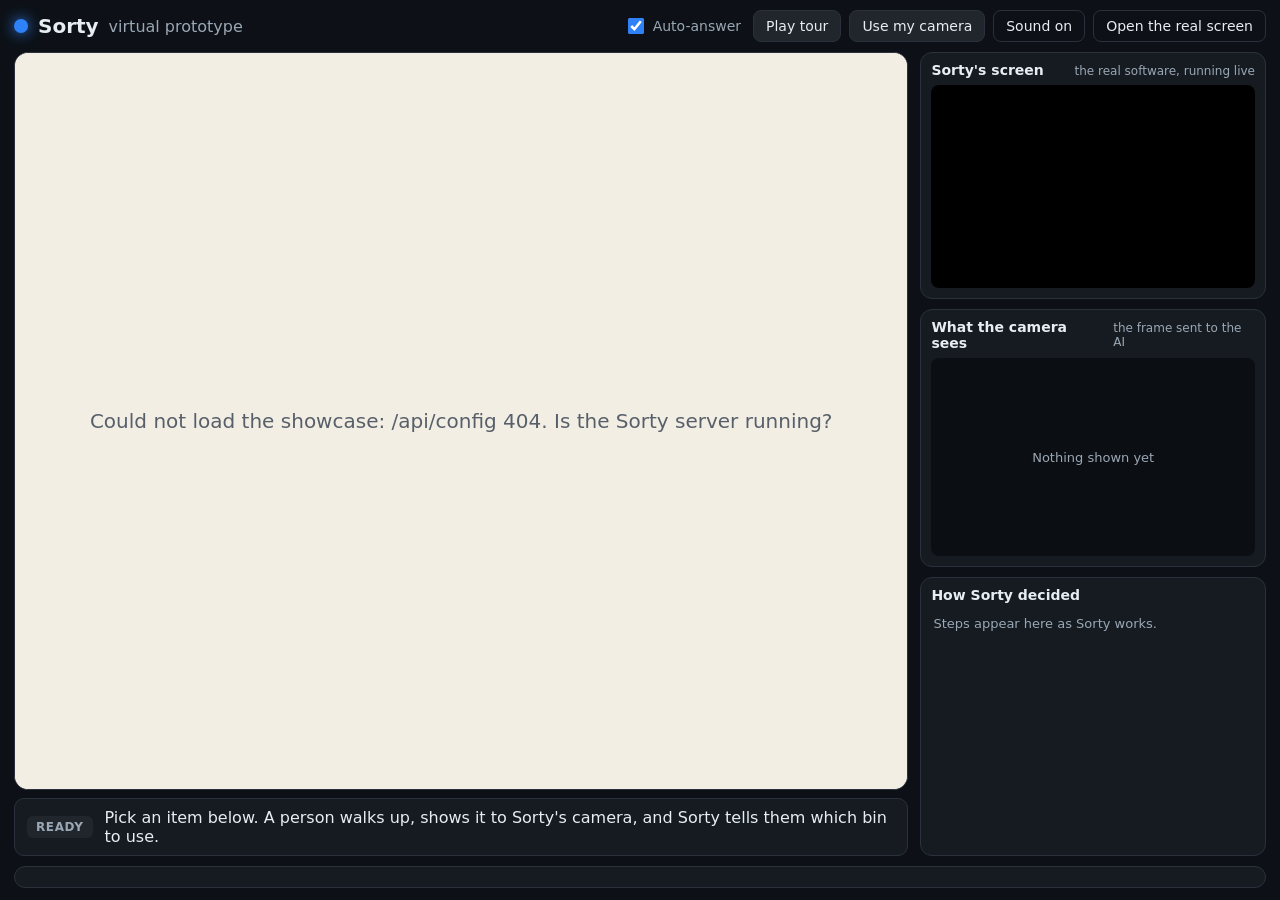
==== sorty/showcase/index.html @ 9f9f1a9d "README: credit tools, frameworks and AI usage (HackJam rule); add showcase page, server route and pi" ====
<!doctype html>
<html lang="en">
<head>
<meta charset="utf-8">
<meta name="viewport" content="width=device-width, initial-scale=1">
<title>Sorty: virtual prototype</title>
<link rel="stylesheet" href="css/showcase.css">
</head>
<body>
<div id="app">

  <header id="top">
    <div class="brand">
      <span class="dot"></span>
      <strong>Sorty</strong>
      <span class="sub">virtual prototype</span>
      <span id="modeBadge" class="badge" hidden></span>
    </div>
    <div class="controls">
      <label class="toggle" title="A simulated person answers Sorty's questions">
        <input type="checkbox" id="optAuto" checked>
        <span>Auto-answer</span>
      </label>
      <button id="btnTour" class="btn" type="button">Play tour</button>
      <button id="btnCam" class="btn" type="button" title="Hold a real object up to your webcam">Use my camera</button>
      <button id="btnSound" class="btn ghost" type="button" aria-pressed="true">Sound on</button>
      <a class="btn ghost" href="/" target="_blank" rel="noopener" title="Open the bin's screen software on its own">Open the real screen</a>
    </div>
  </header>

  <main id="main">

    <section id="stageCol">
      <div id="viewport" aria-label="Animated view of the Sorty station">
        <div id="world">
          <img id="plateIdle" class="plate" alt="">
          <img id="plateRecycle" class="plate lit" data-bin="recycle" alt="">
          <img id="plateCompost" class="plate lit" data-bin="compost" alt="">
          <img id="plateLandfill" class="plate lit" data-bin="landfill" alt="">
          <div id="glow" class="glow" hidden></div>

          <div id="mini" class="mini" data-state="idle">
            <div class="mini-idle"><i></i><i></i></div>
            <div class="mini-scan"></div>
            <div class="mini-ask">?</div>
            <div class="mini-show"></div>
            <div class="mini-verdict"><b id="miniWord"></b><span id="miniArrow"></span></div>
            <div class="mini-alert">!</div>
          </div>

          <div id="person" class="person off">
            <img id="poseWalk" class="pose" alt="">
            <img id="poseIdle" class="pose" alt="">
            <img id="posePresent" class="pose" alt="">
            <div id="personDev" class="person-dev" hidden><i class="h"></i><i class="b"></i><i class="a"></i></div>
          </div>

          <svg id="fx" xmlns="http://www.w3.org/2000/svg" aria-hidden="true">
            <defs>
              <linearGradient id="beamGrad" x1="0" y1="0" x2="1" y2="0">
                <stop offset="0" stop-color="#8CC8FF" stop-opacity=".55"/>
                <stop offset="1" stop-color="#8CC8FF" stop-opacity=".06"/>
              </linearGradient>
            </defs>
            <polygon id="beam" fill="url(#beamGrad)" opacity="0"/>
            <g id="brackets" opacity="0" fill="none" stroke="#9BD1FF" stroke-width="5" stroke-linecap="round" stroke-linejoin="round"></g>
          </svg>

          <div id="item" class="item" hidden><img id="itemImg" alt=""></div>
          <div id="item2" class="item" hidden><img id="item2Img" alt=""></div>
          <div id="ripple" class="ripple" hidden></div>

          <div id="saySorty" class="say sorty" hidden></div>
          <div id="sayPerson" class="say person" hidden></div>
        </div>
        <div id="curtain">Loading the station…</div>
      </div>

      <div id="why">
        <span id="whyTag" class="tag">Ready</span>
        <span id="whyText">Pick an item below. A person walks up, shows it to Sorty's camera, and Sorty tells them which bin to use.</span>
      </div>

      <div id="answerBar" hidden>
        <span class="lbl">You are the person. Answer:</span>
        <div id="answerBtns"></div>
      </div>
    </section>

    <aside id="side">
      <div class="panel" id="panelScreen">
        <h2>Sorty's screen <small>the real software, running live</small></h2>
        <div id="kioskWrap"><iframe id="kiosk" title="Sorty kiosk screen" allow="camera; microphone; autoplay"></iframe></div>
      </div>
      <div class="panel" id="panelCam">
        <h2>What the camera sees <small id="camNote">the frame sent to the AI</small></h2>
        <div id="camBox"><img id="camImg" alt=""><span id="camEmpty">Nothing shown yet</span></div>
      </div>
      <div class="panel" id="panelTrace">
        <h2>How Sorty decided <small id="traceTime"></small></h2>
        <ol id="trace"><li class="empty">Steps appear here as Sorty works.</li></ol>
      </div>
    </aside>

  </main>

  <footer id="tray" aria-label="Items to try">
    <div id="trayList"></div>
  </footer>

</div>
<script src="js/showcase.js"></script>
</body>
</html>
---- sorty/showcase/css/showcase.css ----
/* Sorty virtual prototype: a dark frame around a bright rendered stage. */
:root {
  --bg: #0D1117; --panel: #161B22; --line: #2A313C; --text: #E6EDF3; --muted: #9AA7B4;
  --accent: #2F81F7; --ok: #2DA44E; --warn: #F5A524;
  --font: "Segoe UI", system-ui, -apple-system, "Helvetica Neue", Arial, sans-serif;
}
* { box-sizing: border-box; }
html, body { height: 100%; margin: 0; }
body { background: var(--bg); color: var(--text); font-family: var(--font); overflow: hidden; }
#app { height: 100vh; display: grid; grid-template-rows: auto minmax(0, 1fr) auto; gap: 10px; padding: 10px 14px 12px; }

/* ---------- top bar ---------- */
#top { display: flex; align-items: center; justify-content: space-between; gap: 16px; }
.brand { display: flex; align-items: center; gap: 10px; font-size: 20px; }
.brand .dot { width: 14px; height: 14px; border-radius: 50%; background: var(--accent); box-shadow: 0 0 14px var(--accent); }
.brand .sub { color: var(--muted); font-size: 16px; }
.badge { font-size: 13px; padding: 4px 10px; border-radius: 999px; border: 1px solid var(--line); color: var(--muted); }
.badge.live { color: #7EE2A8; border-color: #23633F; background: #10291C; }
.badge.practice { color: #FFD27A; border-color: #6B5320; background: #2A210C; }
.controls { display: flex; align-items: center; gap: 8px; flex-wrap: wrap; justify-content: flex-end; }
.btn { font: inherit; font-size: 14px; color: var(--text); background: #21262D; border: 1px solid var(--line); border-radius: 8px;
  padding: 7px 12px; cursor: pointer; text-decoration: none; white-space: nowrap; }
.btn:hover { background: #2B323B; }
.btn.ghost { background: transparent; }
.btn.on { background: var(--accent); border-color: var(--accent); color: #fff; }
.btn:focus-visible, .card:focus-visible, .ans:focus-visible { outline: 3px solid #79B8FF; outline-offset: 2px; }
.toggle { display: flex; align-items: center; gap: 6px; font-size: 14px; color: var(--muted); cursor: pointer; padding: 0 4px; }
.toggle input { width: 16px; height: 16px; accent-color: var(--accent); }

/* ---------- main ---------- */
#main { display: grid; grid-template-columns: minmax(0, 1fr) clamp(300px, 27vw, 470px); gap: 12px; min-height: 0; }
#stageCol { display: flex; flex-direction: column; gap: 8px; min-width: 0; min-height: 0; }
#viewport { position: relative; flex: 1 1 auto; min-height: 0; border-radius: 14px; overflow: hidden; background: #F3EEE4;
  border: 1px solid var(--line); }
#world { position: absolute; left: 0; top: 0; transform-origin: 0 0; overflow: hidden; }
#curtain { position: absolute; inset: 0; display: grid; place-items: center; background: #F3EEE4; color: #57606A; font-size: 20px;
  transition: opacity .5s; z-index: 50; }
#curtain.gone { opacity: 0; pointer-events: none; }

.plate { position: absolute; left: 0; top: 0; width: 100%; height: 100%; display: block; }
.plate.lit { opacity: 0; transition: opacity .55s ease; }
.plate.lit.on { opacity: 1; }
.glow { position: absolute; width: 900px; height: 900px; margin: -450px 0 0 -450px; border-radius: 50%; pointer-events: none;
  background: radial-gradient(closest-side, var(--glow, #2DA44E) 0%, transparent 70%); opacity: .55; mix-blend-mode: screen; }
.glow.alert { --glow: #F5A524; }

/* the screen on the station, drawn live and warped onto the display */
.mini { position: absolute; left: 0; top: 0; width: 320px; height: 190px; transform-origin: 0 0; background: #0B0F14; color: #fff;
  overflow: hidden; border-radius: 6px; font-weight: 700; }
.mini > div { position: absolute; inset: 0; display: none; align-items: center; justify-content: center; }
.mini[data-state="idle"] .mini-idle, .mini[data-state="looking"] .mini-scan, .mini[data-state="ask"] .mini-ask,
.mini[data-state="show"] .mini-show, .mini[data-state="verdict"] .mini-verdict, .mini[data-state="alert"] .mini-alert { display: flex; }
.mini-idle { gap: 46px; }
.mini-idle i { width: 30px; height: 52px; border-radius: 15px; background: #fff; animation: blink 4.2s infinite; }
@keyframes blink { 0%, 93%, 100% { transform: scaleY(1); } 96% { transform: scaleY(.1); } }
.mini-scan::before { content: ""; position: absolute; left: 0; right: 0; height: 26px; top: 0;
  background: linear-gradient(to bottom, transparent, #58A6FF, transparent); animation: scan 1.1s linear infinite; }
@keyframes scan { from { top: -26px; } to { top: 190px; } }
.mini-ask { font-size: 150px; background: #12305C; }
.mini-show { background: #12305C; }
.mini-show::before { content: ""; width: 96px; height: 96px; border: 14px solid #fff; border-right-color: transparent; border-radius: 50%;
  animation: spin 1.6s linear infinite; }
@keyframes spin { to { transform: rotate(360deg); } }
.mini-verdict { flex-direction: column; gap: 0; background: var(--binc, #2DA44E); }
.mini-verdict b { font-size: 38px; letter-spacing: 1px; margin-top: 6px; }
.mini-verdict span { width: 96px; height: 96px; display: block; }
.mini-verdict span svg { width: 100%; height: 100%; }
.mini-alert { font-size: 150px; background: #B7791F; }

/* the person and what they hold */
.person { position: absolute; left: 0; top: 0; width: 100%; height: 100%; pointer-events: none; will-change: transform, opacity; }
.person.off { opacity: 0; }
.pose { position: absolute; left: 0; top: 0; width: 100%; height: 100%; opacity: 0; transition: opacity .28s ease; }
.pose.on { opacity: 1; }
.person-dev { position: absolute; }
.person-dev i { position: absolute; background: #D9DDE2; border-radius: 60px; box-shadow: 0 6px 30px rgba(0,0,0,.12); }
.person-dev .h { width: 150px; height: 150px; border-radius: 50%; left: -75px; top: 0; }
.person-dev .b { width: 210px; height: 760px; left: -105px; top: 165px; }
.person-dev .a { width: 60px; height: 300px; left: 80px; top: 230px; transform-origin: 30px 30px; transform: rotate(-70deg); display: none; }
.person-dev.present .a { display: block; }

#fx { position: absolute; left: 0; top: 0; width: 100%; height: 100%; pointer-events: none; overflow: visible; }
#beam { transition: opacity .35s; }
#beam.on { opacity: 1; animation: beamPulse 1.3s ease-in-out infinite; }
@keyframes beamPulse { 50% { opacity: .55; } }
#brackets { transition: opacity .35s; }
#brackets.on { opacity: 1; }

.item { position: absolute; left: 0; top: 0; pointer-events: none; will-change: transform, opacity; transform: translate(-50%, -50%);
  filter: drop-shadow(0 14px 18px rgba(0,0,0,.22)); }
.item img { display: block; width: 100%; height: 100%; object-fit: contain; }
.item.card { border-radius: 22px; overflow: hidden; border: 8px solid #fff; background: #fff; filter: drop-shadow(0 16px 22px rgba(0,0,0,.28)); }
.item.card img { object-fit: cover; }

.ripple { position: absolute; width: 60px; height: 60px; margin: -30px 0 0 -30px; border-radius: 50%; border: 10px solid var(--ripc, #2DA44E);
  pointer-events: none; }
.ripple.go { animation: ripple .9s ease-out forwards; }
@keyframes ripple { from { transform: scale(.4); opacity: .95; } to { transform: scale(5.2); opacity: 0; } }

/* speech bubbles inside the scene */
.say { position: absolute; max-width: 900px; padding: 26px 38px; border-radius: 40px; font-size: 54px; line-height: 1.15; font-weight: 650;
  box-shadow: 0 18px 50px rgba(0,0,0,.22); transform: translate(-50%, -100%); transition: opacity .25s; }
.say.sorty { background: #10151C; color: #fff; }
.say.person { background: #fff; color: #1B1F24; }
.say::after { content: ""; position: absolute; left: 50%; bottom: -26px; margin-left: -22px; border: 22px solid transparent; border-bottom: 0; }
.say.sorty::after { border-top-color: #10151C; }
.say.person::after { border-top-color: #fff; }
.say .who { display: block; font-size: 30px; font-weight: 600; opacity: .7; margin-bottom: 6px; letter-spacing: .5px; }

/* ---------- explanation strip and answers ---------- */
#why { display: flex; align-items: center; gap: 12px; background: var(--panel); border: 1px solid var(--line); border-radius: 10px;
  padding: 9px 12px; min-height: 44px; font-size: 16px; }
.tag { flex: none; font-size: 12px; font-weight: 700; letter-spacing: .6px; text-transform: uppercase; padding: 4px 9px; border-radius: 6px;
  background: #21262D; color: var(--muted); }
.tag.see { background: #10291C; color: #7EE2A8; } .tag.look { background: #0F2748; color: #8CC8FF; }
.tag.ask { background: #2B1D44; color: #D2B6FF; } .tag.check { background: #2A210C; color: #FFD27A; }
.tag.done { background: #10291C; color: #7EE2A8; } .tag.alert { background: #3A1D10; color: #FFB38A; }
#answerBar { display: flex; align-items: center; gap: 12px; background: #1B2230; border: 1px solid #33415C; border-radius: 10px; padding: 8px 12px; }
#answerBar[hidden] { display: none; }
#answerBar .lbl { color: var(--muted); font-size: 15px; }
#answerBtns { display: flex; gap: 8px; flex-wrap: wrap; }
.ans { font: inherit; font-size: 17px; font-weight: 650; padding: 9px 22px; border-radius: 10px; border: 0; cursor: pointer; background: #E6EDF3; color: #0D1117; }
.ans:hover { background: #fff; }

/* ---------- side panels ---------- */
#side { display: grid; grid-template-rows: auto auto minmax(0, 1fr); gap: 10px; min-height: 0; }
.panel { background: var(--panel); border: 1px solid var(--line); border-radius: 12px; padding: 9px 10px 10px; min-height: 0; display: flex; flex-direction: column; }
.panel h2 { margin: 0 0 7px; font-size: 14px; font-weight: 650; display: flex; align-items: baseline; justify-content: space-between; gap: 8px; }
.panel h2 small { font-weight: 400; color: var(--muted); font-size: 12px; }
#kioskWrap { position: relative; width: 100%; overflow: hidden; border-radius: 8px; background: #000; }
#kiosk { position: absolute; left: 0; top: 0; width: 1280px; height: 800px; border: 0; transform-origin: 0 0; }
#camBox { position: relative; width: 100%; aspect-ratio: 4 / 3; max-height: 22vh; background: #0B0F14; border-radius: 8px; overflow: hidden; display: grid; place-items: center; }
#camImg { width: 100%; height: 100%; object-fit: contain; display: none; }
#camBox.has #camImg { display: block; } #camBox.has #camEmpty { display: none; }
#camEmpty { color: var(--muted); font-size: 13px; }
#camBox.scan::after { content: ""; position: absolute; left: 0; right: 0; height: 18%; top: 0;
  background: linear-gradient(to bottom, transparent, rgba(88,166,255,.5), transparent); animation: camscan 1.1s linear infinite; }
@keyframes camscan { from { top: -18%; } to { top: 100%; } }
#trace { list-style: none; margin: 0; padding: 0; overflow: auto; min-height: 0; font-size: 13px; line-height: 1.35; }
#trace li { display: grid; grid-template-columns: 62px minmax(0, 1fr); gap: 8px; padding: 5px 2px; border-top: 1px solid #222933; }
#trace li:first-child { border-top: 0; }
#trace li.empty { display: block; color: var(--muted); }
#trace .k { font-size: 11px; font-weight: 700; text-transform: uppercase; letter-spacing: .4px; color: var(--muted); padding-top: 2px; }
#trace .k.ask { color: #D2B6FF; } #trace .k.show { color: #8CC8FF; } #trace .k.specialist { color: #FFD27A; }
#trace .k.verdict { color: #7EE2A8; } #trace .k.answer { color: #E6EDF3; }

/* ---------- item tray ---------- */
#tray { background: var(--panel); border: 1px solid var(--line); border-radius: 12px; padding: 8px 10px; }
#trayList { display: flex; gap: 8px; overflow-x: auto; padding-bottom: 4px; scrollbar-width: thin; }
.group { flex: none; display: flex; align-items: stretch; gap: 8px; padding-right: 10px; border-right: 1px solid var(--line); }
.group:last-child { border-right: 0; }
.group > span { writing-mode: vertical-rl; transform: rotate(180deg); font-size: 11px; letter-spacing: .6px; text-transform: uppercase;
  color: var(--muted); text-align: center; }
.card { flex: none; width: 112px; background: #0D1117; border: 1px solid var(--line); border-radius: 10px; padding: 6px 6px 7px; color: var(--text);
  font: inherit; cursor: pointer; text-align: center; display: flex; flex-direction: column; gap: 5px; align-items: center; }
.card:hover { border-color: #58A6FF; }
.card.active { border-color: var(--accent); box-shadow: 0 0 0 2px rgba(47,129,247,.35); }
.card .thumb { width: 100%; height: 64px; border-radius: 6px; background: #F3EEE4; display: grid; place-items: center; overflow: hidden; }
.card .thumb img { max-width: 92%; max-height: 92%; object-fit: contain; }
.card .thumb img.photo { max-width: none; max-height: none; width: 100%; height: 100%; object-fit: cover; }
.card .name { font-size: 12px; line-height: 1.2; min-height: 29px; display: flex; align-items: center; }

@media (max-width: 1100px) {
  body { overflow: auto; }
  #app { height: auto; }
  #main { grid-template-columns: 1fr; }
  #viewport { aspect-ratio: 16 / 9; flex: none; }
}
@media (prefers-reduced-motion: reduce) {
  .mini-idle i, .mini-scan::before, .mini-show::before, #beam.on, #camBox.scan::after { animation: none; }
}
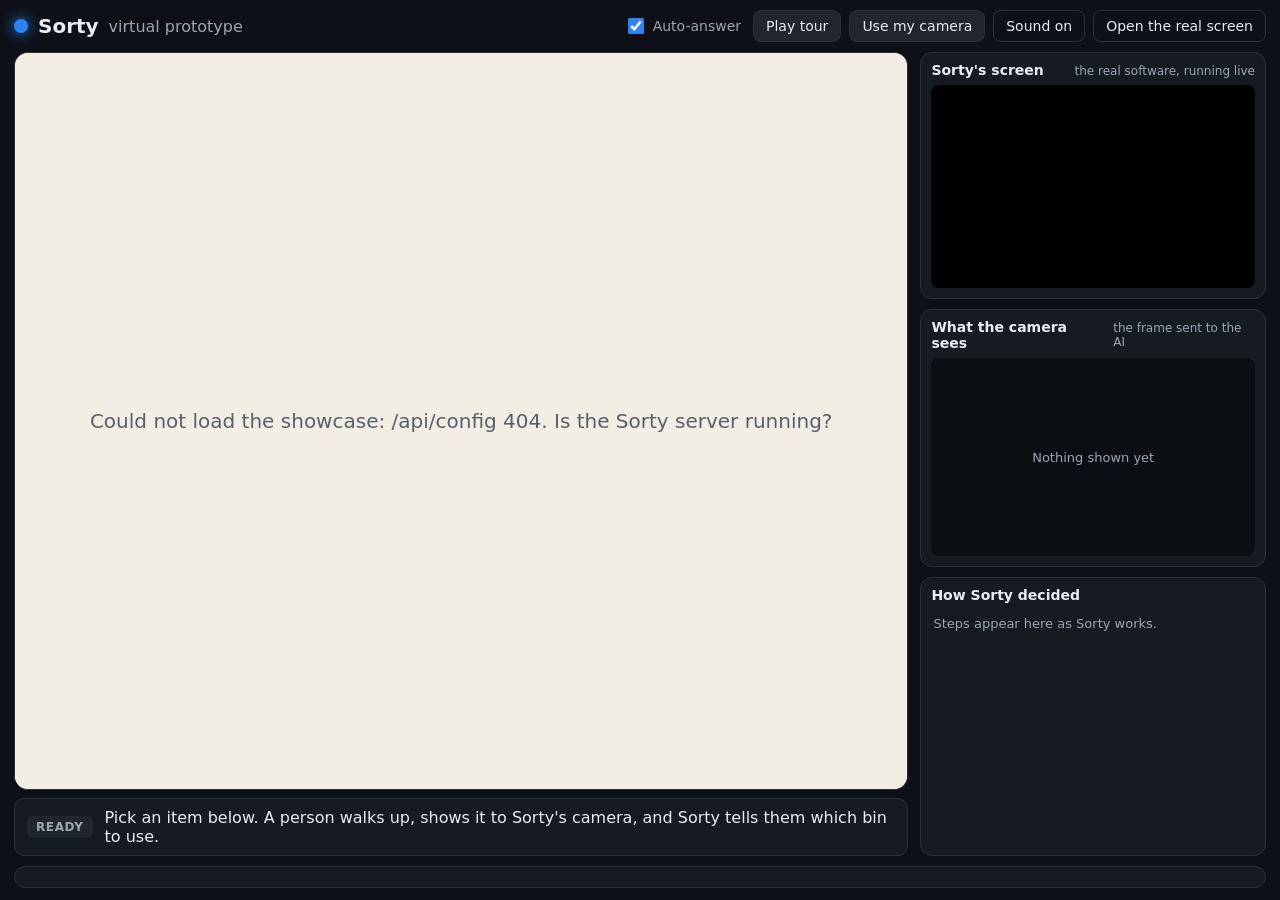
==== commit 16e23c8d: "Live AI verified; camera stays on with a press-now cue; 5 dollar spending guard - quick live check: " ====
--- a/sorty/showcase/index.html
+++ b/sorty/showcase/index.html
@@ -15,6 +15,7 @@
       <strong>Sorty</strong>
       <span class="sub">virtual prototype</span>
       <span id="modeBadge" class="badge" hidden></span>
+      <span id="budget" class="badge" hidden title="Estimated AI spending against the limit"></span>
     </div>
     <div class="controls">
       <label class="toggle" title="A simulated person answers Sorty's questions">
@@ -66,12 +67,14 @@
             <g id="brackets" opacity="0" fill="none" stroke="#9BD1FF" stroke-width="5" stroke-linecap="round" stroke-linejoin="round"></g>
           </svg>
 
-          <div id="item" class="item" hidden><img id="itemImg" alt=""></div>
+          <div id="item" class="item" hidden><img id="itemImg" alt=""><video id="itemVid" autoplay muted playsinline></video></div>
           <div id="item2" class="item" hidden><img id="item2Img" alt=""></div>
           <div id="ripple" class="ripple" hidden></div>
 
-          <div id="saySorty" class="say sorty" hidden></div>
-          <div id="sayPerson" class="say person" hidden></div>
+          <div id="pressCue" class="press-cue" hidden></div>
+
+          <div id="saySorty" class="say by-sorty" hidden></div>
+          <div id="sayPerson" class="say by-person" hidden></div>
         </div>
         <div id="curtain">Loading the station…</div>
       </div>
@@ -79,6 +82,11 @@
       <div id="why">
         <span id="whyTag" class="tag">Ready</span>
         <span id="whyText">Pick an item below. A person walks up, shows it to Sorty's camera, and Sorty tells them which bin to use.</span>
+      </div>
+
+      <div id="sensorBar" hidden>
+        <button id="btnSensor" class="sensor" type="button">Sensor: object in range</button>
+        <span class="lbl" id="sensorHint">Hold your object up to your webcam, then press this button (or the Space key). It stands in for the distance sensor on a real bin.</span>
       </div>
 
       <div id="answerBar" hidden>
@@ -94,7 +102,7 @@
       </div>
       <div class="panel" id="panelCam">
         <h2>What the camera sees <small id="camNote">the frame sent to the AI</small></h2>
-        <div id="camBox"><img id="camImg" alt=""><span id="camEmpty">Nothing shown yet</span></div>
+        <div id="camBox"><video id="camLive" autoplay muted playsinline></video><img id="camImg" alt=""><span id="camSent" hidden>sent to the AI</span><span id="camEmpty">Nothing shown yet</span></div>
       </div>
       <div class="panel" id="panelTrace">
         <h2>How Sorty decided <small id="traceTime"></small></h2>
--- a/sorty/showcase/css/showcase.css
+++ b/sorty/showcase/css/showcase.css
@@ -7,7 +7,8 @@
 * { box-sizing: border-box; }
 html, body { height: 100%; margin: 0; }
 body { background: var(--bg); color: var(--text); font-family: var(--font); overflow: hidden; }
-#app { height: 100vh; display: grid; grid-template-rows: auto minmax(0, 1fr) auto; gap: 10px; padding: 10px 14px 12px; }
+#app { height: 100vh; display: grid; grid-template-columns: minmax(0, 1fr); grid-template-rows: auto minmax(0, 1fr) auto; gap: 10px; padding: 10px 14px 12px; }
+#top, #main, #tray { min-width: 0; }
 
 /* ---------- top bar ---------- */
 #top { display: flex; align-items: center; justify-content: space-between; gap: 16px; }
@@ -41,7 +42,7 @@
 .plate.lit { opacity: 0; transition: opacity .55s ease; }
 .plate.lit.on { opacity: 1; }
 .glow { position: absolute; width: 900px; height: 900px; margin: -450px 0 0 -450px; border-radius: 50%; pointer-events: none;
-  background: radial-gradient(closest-side, var(--glow, #2DA44E) 0%, transparent 70%); opacity: .55; mix-blend-mode: screen; }
+  background: radial-gradient(closest-side, var(--glow, #2DA44E) 0%, transparent 70%); opacity: .5; }
 .glow.alert { --glow: #F5A524; }
 
 /* the screen on the station, drawn live and warped onto the display */
@@ -92,6 +93,16 @@
 .item.card { border-radius: 22px; overflow: hidden; border: 8px solid #fff; background: #fff; filter: drop-shadow(0 16px 22px rgba(0,0,0,.28)); }
 .item.card img { object-fit: cover; }
 
+.item video { display: none; width: 100%; height: 100%; object-fit: cover; transform: scaleX(-1); }
+.item.livecard video { display: block; }
+.item.livecard img { display: none; }
+.item.livecard { border-color: #2F81F7; }
+.item.flash::after { content: ""; position: absolute; inset: 0; background: #fff; animation: cardFlash .4s ease-out forwards; }
+@keyframes cardFlash { from { opacity: .95; } to { opacity: 0; } }
+.press-cue { position: absolute; transform: translate(-50%, -50%); padding: 24px 46px; border-radius: 30px; background: #2F81F7; color: #fff;
+  font-size: 58px; font-weight: 700; white-space: nowrap; animation: cuePulse 1.4s ease-out infinite; }
+.press-cue.wait { background: #2B3A52; color: #C9D6E8; animation: none; font-weight: 600; }
+@keyframes cuePulse { 0% { box-shadow: 0 0 0 0 rgba(47,129,247,.6); } 100% { box-shadow: 0 0 0 46px rgba(47,129,247,0); } }
 .ripple { position: absolute; width: 60px; height: 60px; margin: -30px 0 0 -30px; border-radius: 50%; border: 10px solid var(--ripc, #2DA44E);
   pointer-events: none; }
 .ripple.go { animation: ripple .9s ease-out forwards; }
@@ -100,11 +111,13 @@
 /* speech bubbles inside the scene */
 .say { position: absolute; max-width: 900px; padding: 26px 38px; border-radius: 40px; font-size: 54px; line-height: 1.15; font-weight: 650;
   box-shadow: 0 18px 50px rgba(0,0,0,.22); transform: translate(-50%, -100%); transition: opacity .25s; }
-.say.sorty { background: #10151C; color: #fff; }
-.say.person { background: #fff; color: #1B1F24; }
+.say.by-sorty { background: #10151C; color: #fff; }
+.say.by-person { background: #fff; color: #1B1F24; }
 .say::after { content: ""; position: absolute; left: 50%; bottom: -26px; margin-left: -22px; border: 22px solid transparent; border-bottom: 0; }
-.say.sorty::after { border-top-color: #10151C; }
-.say.person::after { border-top-color: #fff; }
+.say.by-sorty::after { border-top-color: #10151C; }
+.say.by-person::after { border-top-color: #fff; }
+.say.beside::after { left: -20px; bottom: 50%; margin: 0 0 -22px 0; border: 22px solid transparent; border-left: 0; border-right-color: #10151C; border-top-color: transparent; }
+.say.by-person.beside::after { border-right-color: #fff; border-top-color: transparent; }
 .say .who { display: block; font-size: 30px; font-weight: 600; opacity: .7; margin-bottom: 6px; letter-spacing: .5px; }
 
 /* ---------- explanation strip and answers ---------- */
@@ -115,6 +128,14 @@
 .tag.see { background: #10291C; color: #7EE2A8; } .tag.look { background: #0F2748; color: #8CC8FF; }
 .tag.ask { background: #2B1D44; color: #D2B6FF; } .tag.check { background: #2A210C; color: #FFD27A; }
 .tag.done { background: #10291C; color: #7EE2A8; } .tag.alert { background: #3A1D10; color: #FFB38A; }
+#sensorBar { display: flex; align-items: center; gap: 14px; background: #0F2748; border: 1px solid #1F4E8C; border-radius: 10px; padding: 8px 12px; }
+#sensorBar[hidden] { display: none; }
+#sensorBar .lbl { color: #B9D4F5; font-size: 14px; line-height: 1.3; }
+.sensor { flex: none; font: inherit; font-size: 18px; font-weight: 700; padding: 12px 22px; border-radius: 12px; border: 0; cursor: pointer;
+  background: #2F81F7; color: #fff; box-shadow: 0 0 0 0 rgba(47,129,247,.7); animation: sensorPulse 1.8s ease-out infinite; }
+.sensor:hover { background: #4C93F8; }
+.sensor:disabled { background: #2B3A52; color: #8FA3BD; cursor: default; animation: none; }
+@keyframes sensorPulse { 0% { box-shadow: 0 0 0 0 rgba(47,129,247,.65); } 100% { box-shadow: 0 0 0 16px rgba(47,129,247,0); } }
 #answerBar { display: flex; align-items: center; gap: 12px; background: #1B2230; border: 1px solid #33415C; border-radius: 10px; padding: 8px 12px; }
 #answerBar[hidden] { display: none; }
 #answerBar .lbl { color: var(--muted); font-size: 15px; }
@@ -130,9 +151,23 @@
 #kioskWrap { position: relative; width: 100%; overflow: hidden; border-radius: 8px; background: #000; }
 #kiosk { position: absolute; left: 0; top: 0; width: 1280px; height: 800px; border: 0; transform-origin: 0 0; }
 #camBox { position: relative; width: 100%; aspect-ratio: 4 / 3; max-height: 22vh; background: #0B0F14; border-radius: 8px; overflow: hidden; display: grid; place-items: center; }
-#camImg { width: 100%; height: 100%; object-fit: contain; display: none; }
+#camImg { position: relative; width: 100%; height: 100%; object-fit: contain; display: none; }
+#camLive { position: absolute; inset: 0; width: 100%; height: 100%; object-fit: contain; transform: scaleX(-1); display: none; }
+#camBox.live #camLive { display: block; } #camBox.live #camEmpty { display: none; }
+#camBox.live:not(.has)::before { content: "LIVE"; position: absolute; left: 8px; top: 8px; z-index: 2; font-size: 11px; font-weight: 700; letter-spacing: .6px;
+  background: #D1242F; color: #fff; padding: 2px 7px; border-radius: 4px; }
 #camBox.has #camImg { display: block; } #camBox.has #camEmpty { display: none; }
 #camEmpty { color: var(--muted); font-size: 13px; }
+body.cam-on #camBox { max-height: 30vh; }
+#side { overflow-y: auto; }
+#panelTrace { min-height: 96px; }
+#camBox.live.has #camImg { position: absolute; right: 8px; bottom: 8px; width: 34%; height: auto; aspect-ratio: 4 / 3; object-fit: cover;
+  border: 2px solid #fff; border-radius: 6px; z-index: 2; display: block; }
+#camSent { position: absolute; right: 12px; bottom: 11px; z-index: 3; font-size: 10px; font-weight: 700; letter-spacing: .4px; text-transform: uppercase;
+  background: rgba(13,17,23,.78); color: #fff; padding: 1px 5px; border-radius: 3px; }
+#camBox:not(.live) #camSent, #camBox:not(.has) #camSent { display: none; }
+.badge.spend { color: #B9D4F5; border-color: #1F4E8C; background: #0F2748; }
+.badge.spend.low { color: #FFB38A; border-color: #7A3B1D; background: #3A1D10; }
 #camBox.scan::after { content: ""; position: absolute; left: 0; right: 0; height: 18%; top: 0;
   background: linear-gradient(to bottom, transparent, rgba(88,166,255,.5), transparent); animation: camscan 1.1s linear infinite; }
 @keyframes camscan { from { top: -18%; } to { top: 100%; } }
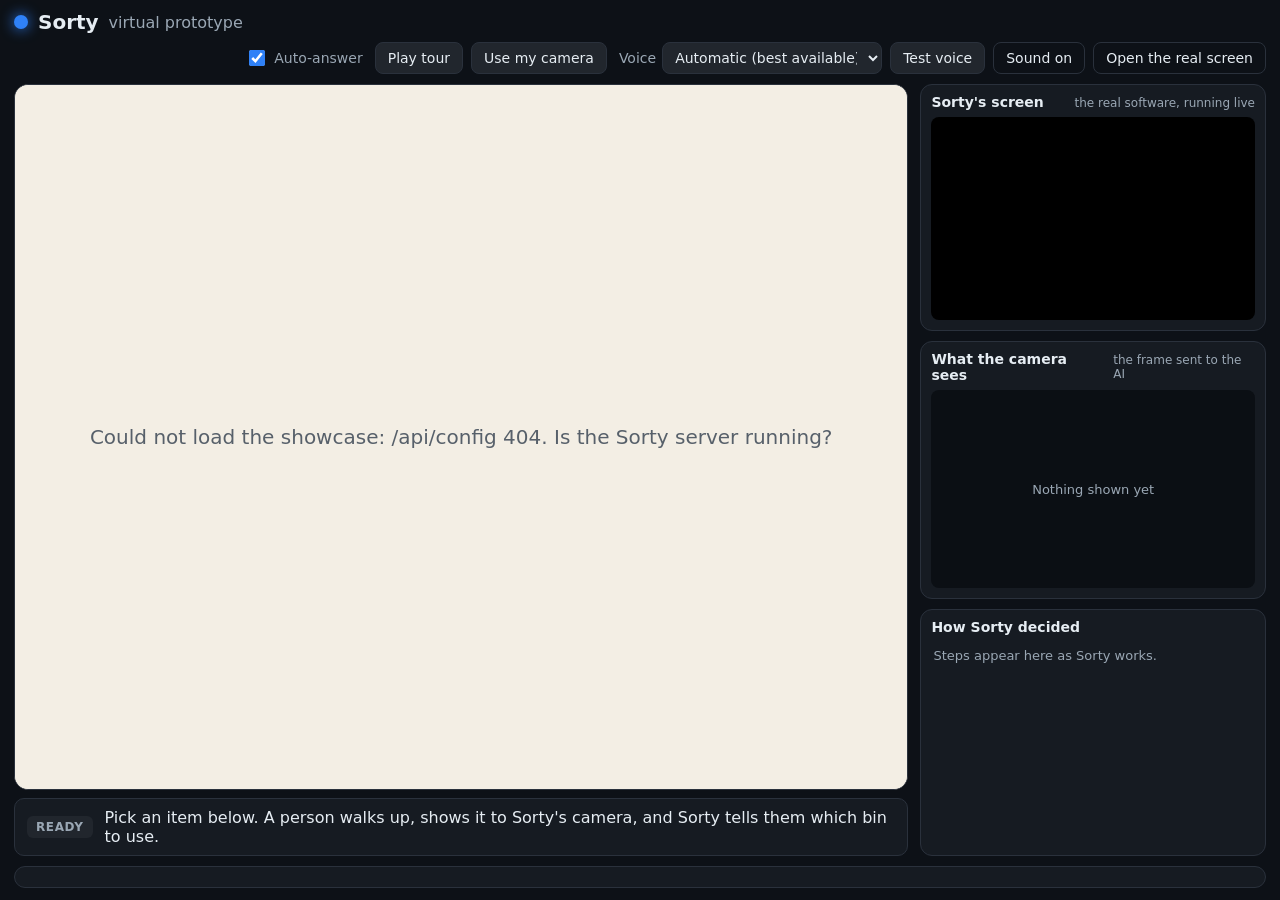
==== commit 9e1c090e: "Practice-mode scripts for every scenario; speed measurements; switches for fast mode and the automat" ====
--- a/sorty/showcase/index.html
+++ b/sorty/showcase/index.html
@@ -24,6 +24,12 @@
       </label>
       <button id="btnTour" class="btn" type="button">Play tour</button>
       <button id="btnCam" class="btn" type="button" title="Hold a real object up to your webcam">Use my camera</button>
+      <label class="voice" title="The voice Sorty speaks with. The list comes from this browser.">
+        <span>Voice</span>
+        <select id="voiceSel"><option value="">Automatic (best available)</option></select>
+      </label>
+      <button id="btnVoiceTest" class="btn" type="button" title="Hear a short line in the chosen voice">Test voice</button>
+      <span id="voiceHint" class="voice-hint" role="status" hidden></span>
       <button id="btnSound" class="btn ghost" type="button" aria-pressed="true">Sound on</button>
       <a class="btn ghost" href="/" target="_blank" rel="noopener" title="Open the bin's screen software on its own">Open the real screen</a>
     </div>
--- a/sorty/showcase/css/showcase.css
+++ b/sorty/showcase/css/showcase.css
@@ -27,6 +27,16 @@
 .btn:focus-visible, .card:focus-visible, .ans:focus-visible { outline: 3px solid #79B8FF; outline-offset: 2px; }
 .toggle { display: flex; align-items: center; gap: 6px; font-size: 14px; color: var(--muted); cursor: pointer; padding: 0 4px; }
 .toggle input { width: 16px; height: 16px; accent-color: var(--accent); }
+/* voice chooser: a labelled dropdown that sits in the row of buttons */
+.voice { display: flex; align-items: center; gap: 6px; font-size: 14px; color: var(--muted); cursor: pointer; padding: 0 0 0 4px; }
+.voice select { font: inherit; font-size: 14px; color: var(--text); background: #21262D; border: 1px solid var(--line); border-radius: 8px;
+  padding: 6px 8px; max-width: 220px; cursor: pointer; color-scheme: dark; }
+.voice select:hover { background: #2B323B; }
+.voice select:focus-visible { outline: 3px solid #79B8FF; outline-offset: 2px; }
+.voice-hint { max-width: 215px; font-size: 12px; line-height: 1.25; color: #FFD27A; }
+/* with the voice controls the bar can run out of room: the buttons then take a row of their own, and the name is not squeezed */
+#top { flex-wrap: wrap; row-gap: 8px; }
+.controls { margin-left: auto; }
 
 /* ---------- main ---------- */
 #main { display: grid; grid-template-columns: minmax(0, 1fr) clamp(300px, 27vw, 470px); gap: 12px; min-height: 0; }
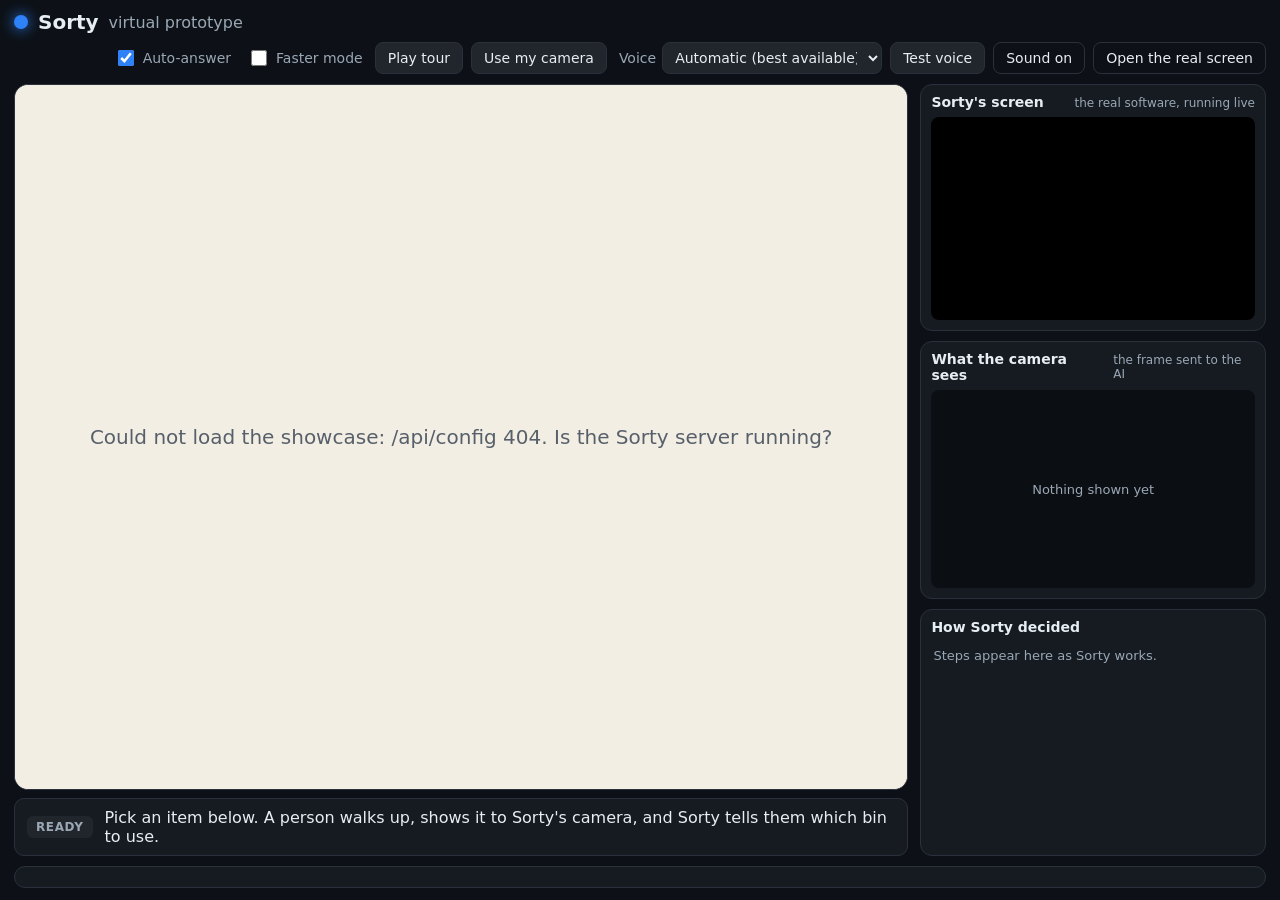
==== commit 1247ce5e: "Optional Faster mode switch on the showcase - two setups, switchable from the page without a restart" ====
--- a/sorty/showcase/index.html
+++ b/sorty/showcase/index.html
@@ -21,6 +21,10 @@
       <label class="toggle" title="A simulated person answers Sorty's questions">
         <input type="checkbox" id="optAuto" checked>
         <span>Auto-answer</span>
+      </label>
+      <label class="toggle" title="Uses a faster, cheaper AI model and runs the separate grease check only when Sorty is unsure">
+        <input type="checkbox" id="optFast">
+        <span>Faster mode</span>
       </label>
       <button id="btnTour" class="btn" type="button">Play tour</button>
       <button id="btnCam" class="btn" type="button" title="Hold a real object up to your webcam">Use my camera</button>
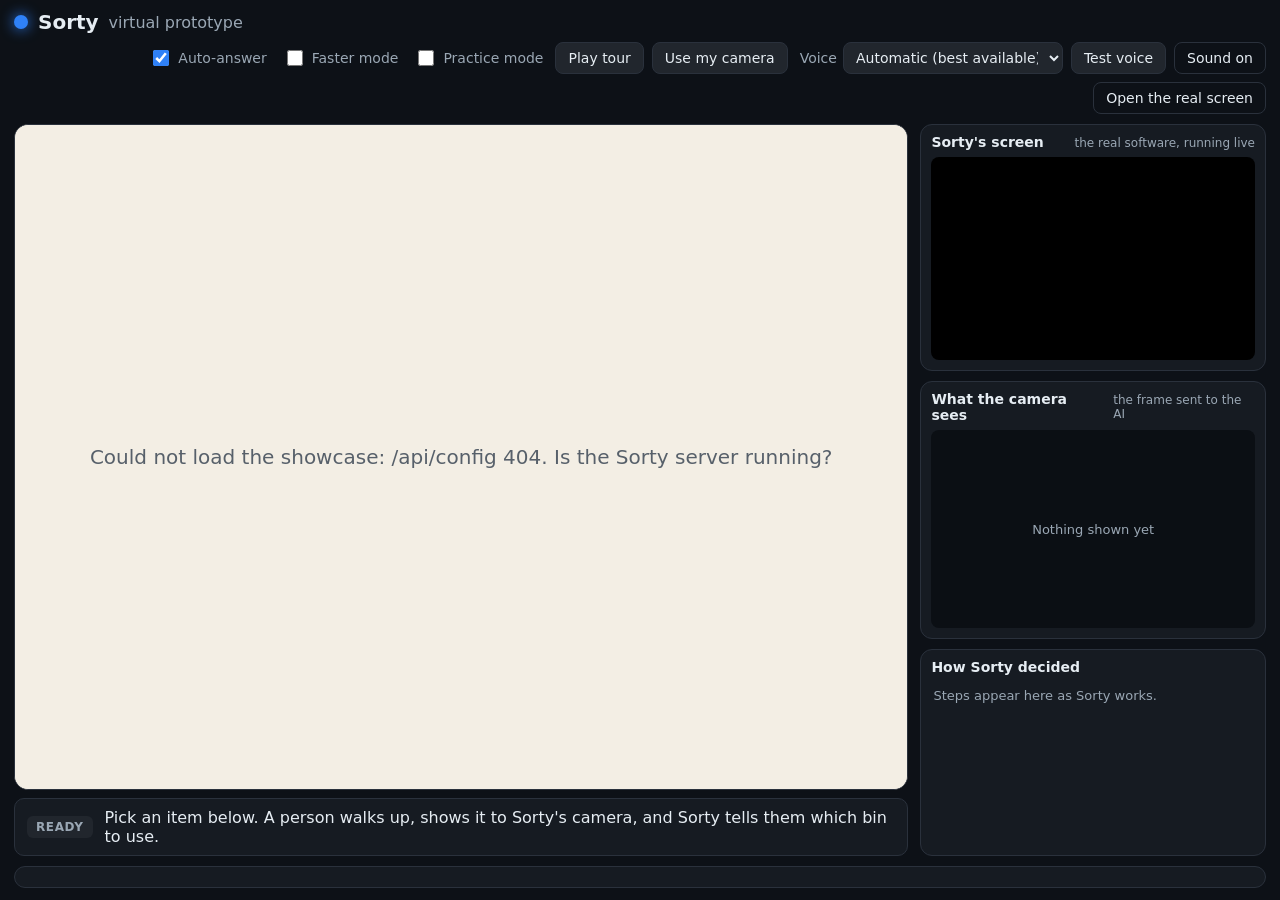
==== commit 8b52327d: "Five-slide pitch deck, showcase alert and confusing items, pitch rewrite - showcase: "Wrecks the who" ====
--- a/sorty/showcase/index.html
+++ b/sorty/showcase/index.html
@@ -16,6 +16,8 @@
       <span class="sub">virtual prototype</span>
       <span id="modeBadge" class="badge" hidden></span>
       <span id="budget" class="badge" hidden title="Estimated AI spending against the limit"></span>
+      <span id="saved" class="badge saved" hidden title="Items in this browser session where Sorty's answer was not the bin most people pick"></span>
+      <span id="loads" class="badge loads" hidden title="Items caught in this browser session that would have wrecked a whole load of recycling"></span>
     </div>
     <div class="controls">
       <label class="toggle" title="A simulated person answers Sorty's questions">
@@ -25,6 +27,10 @@
       <label class="toggle" title="Uses a faster, cheaper AI model and runs the separate grease check only when Sorty is unsure">
         <input type="checkbox" id="optFast">
         <span>Faster mode</span>
+      </label>
+      <label class="toggle" title="Scripted answers, no AI and no internet needed: use it if the connection fails">
+        <input type="checkbox" id="optPractice">
+        <span>Practice mode</span>
       </label>
       <button id="btnTour" class="btn" type="button">Play tour</button>
       <button id="btnCam" class="btn" type="button" title="Hold a real object up to your webcam">Use my camera</button>
@@ -81,6 +87,13 @@
           <div id="item2" class="item" hidden><img id="item2Img" alt=""></div>
           <div id="ripple" class="ripple" hidden></div>
 
+          <!-- easy to get wrong: the bin most people pick, the alarm for items that wreck a whole load, and the comparison at the end -->
+          <svg id="guessFx" xmlns="http://www.w3.org/2000/svg" aria-hidden="true"><path id="guessArc" fill="none"/><polygon id="guessHead"/></svg>
+          <div id="guessBadge" class="guess-badge" hidden><i id="guessIcon">?</i><span id="guessText">Common guess</span></div>
+          <div id="alarm" class="alarm" hidden></div>
+          <div id="stopChip" class="stop-chip" hidden><b id="stopWord">STOP</b><span id="stopTime"></span></div>
+          <div id="versus" class="versus" hidden></div>
+
           <div id="pressCue" class="press-cue" hidden></div>
 
           <div id="saySorty" class="say by-sorty" hidden></div>
--- a/sorty/showcase/css/showcase.css
+++ b/sorty/showcase/css/showcase.css
@@ -27,6 +27,7 @@
 .btn:focus-visible, .card:focus-visible, .ans:focus-visible { outline: 3px solid #79B8FF; outline-offset: 2px; }
 .toggle { display: flex; align-items: center; gap: 6px; font-size: 14px; color: var(--muted); cursor: pointer; padding: 0 4px; }
 .toggle input { width: 16px; height: 16px; accent-color: var(--accent); }
+.toggle:has(input:disabled) { opacity: .6; cursor: default; }      /* a switch that cannot be changed right now; its tooltip says why */
 /* voice chooser: a labelled dropdown that sits in the row of buttons */
 .voice { display: flex; align-items: center; gap: 6px; font-size: 14px; color: var(--muted); cursor: pointer; padding: 0 0 0 4px; }
 .voice select { font: inherit; font-size: 14px; color: var(--text); background: #21262D; border: 1px solid var(--line); border-radius: 8px;
@@ -214,3 +215,98 @@
 @media (prefers-reduced-motion: reduce) {
   .mini-idle i, .mini-scan::before, .mini-show::before, #beam.on, #camBox.scan::after { animation: none; }
 }
+
+/* ---------- easy to get wrong: the common guess, the load-wrecker alarm, the comparison ---------- */
+/* top bar counters */
+.badge.saved { color: #7EE2A8; border-color: #23633F; background: #10291C; font-weight: 700; }
+.badge.loads { color: #FFB38A; border-color: #7A3B1D; background: #3A1D10; font-weight: 700; }
+.badge.pop { animation: badgePop .7s ease-out; }
+@keyframes badgePop { 0% { transform: scale(1); } 35% { transform: scale(1.3); } 100% { transform: scale(1); } }
+
+/* the dashed path from the item to the bin most people pick (stage coordinates, so everything is large) */
+#guessFx { position: absolute; left: 0; top: 0; width: 100%; height: 100%; pointer-events: none; overflow: visible; opacity: 0;
+  transition: opacity .3s; filter: drop-shadow(0 3px 4px rgba(0,0,0,.35)); }
+#guessFx.on { opacity: 1; }
+#guessArc { stroke: #F59E0B; stroke-width: 13; stroke-linecap: round; stroke-dasharray: 30 28; animation: guessMarch .9s linear infinite; }
+#guessHead { fill: #F59E0B; }
+@keyframes guessMarch { to { stroke-dashoffset: -58; } }
+#guessFx.wrong { animation: guessFade 2.4s ease forwards; }
+#guessFx.wrong #guessArc { stroke: #E5484D; animation: none; }
+#guessFx.wrong #guessHead { fill: #E5484D; }
+@keyframes guessFade { 0%, 70% { opacity: 1; } 100% { opacity: 0; } }
+
+.guess-badge { position: absolute; transform: translate(-50%, -100%); display: flex; align-items: center; gap: 16px; padding: 14px 28px 16px 16px;
+  border-radius: 30px; background: #F5A524; color: #1B1300; font-size: 42px; line-height: 1.04; font-weight: 800;
+  box-shadow: 0 14px 34px rgba(0,0,0,.3); }
+.guess-badge[hidden] { display: none; }
+.guess-badge i { flex: none; width: 70px; height: 70px; border-radius: 50%; background: #1B1300; color: #F5A524; display: grid; place-items: center;
+  font-style: normal; font-size: 48px; line-height: 1; }
+.guess-badge span { width: min-content; }                 /* one word per line keeps it as narrow as a bin */
+.guess-badge::after { content: ""; position: absolute; left: 50%; bottom: -22px; margin-left: -20px; border: 22px solid transparent; border-bottom: 0;
+  border-top-color: #F5A524; }
+.guess-badge.wrong { background: #D1242F; color: #fff; animation: badgeHit .5s ease-out; }
+.guess-badge.wrong i { background: #fff; color: #D1242F; }
+.guess-badge.wrong::after { border-top-color: #D1242F; }
+@keyframes badgeHit { 0% { transform: translate(-50%, -100%) scale(1); } 30% { transform: translate(-50%, -100%) scale(1.22); } 100% { transform: translate(-50%, -100%) scale(1); } }
+
+/* the person's guess, said as a thought */
+.say.by-person.thinks { max-width: 640px; background: #FFF6DF; border: 6px dashed #F5A524; font-style: italic; }
+.say.by-person.thinks::after { border-top-color: #F5A524; }
+.say.by-person.thinks.beside::after { border-right-color: #F5A524; border-top-color: transparent; }
+
+/* the alarm for items that wreck a whole load */
+#alarm { position: absolute; left: 0; top: 0; width: 100%; height: 100%; pointer-events: none;
+  box-shadow: inset 0 0 0 24px #E5484D, inset 0 0 280px 70px rgba(229,72,77,.8);
+  background: radial-gradient(circle at var(--ax, 60%) var(--ay, 15%), rgba(255,40,40,.75) 0, rgba(255,40,40,.3) 230px, transparent 560px);
+  animation: alarmPulse .42s ease-in-out infinite alternate; }
+#alarm[hidden] { display: none; }
+@keyframes alarmPulse { from { opacity: .3; } to { opacity: 1; } }
+.stop-chip { position: absolute; transform: translate(-50%, 0); padding: 20px 48px 24px; border-radius: 36px; background: #D1242F; color: #fff;
+  text-align: center; white-space: nowrap; box-shadow: 0 0 0 10px rgba(255,255,255,.92), 0 22px 60px rgba(209,36,47,.6);
+  animation: stopIn .35s cubic-bezier(.2,1.5,.4,1) both; }
+.stop-chip[hidden] { display: none; }
+.stop-chip b { display: block; font-size: 124px; line-height: 1; letter-spacing: 6px; font-weight: 900; }
+.stop-chip span { display: block; font-size: 44px; font-weight: 700; margin-top: 8px; }
+@keyframes stopIn { from { transform: translate(-50%, 0) scale(.3); opacity: 0; } to { transform: translate(-50%, 0) scale(1); opacity: 1; } }
+.say.by-sorty.urgent { background: #C4161C; }                /* (not "alarm": that name is the full-stage overlay) */
+.say.by-sorty.urgent::after { border-top-color: #C4161C; }
+.say.by-sorty.urgent.beside::after { border-right-color: #C4161C; border-top-color: transparent; }
+
+/* the comparison at the end: what most people do, what Sorty said */
+.versus { position: absolute; left: 50%; bottom: 64px; transform: translateX(-50%); display: flex; align-items: stretch; border-radius: 42px;
+  overflow: hidden; background: #10151C; color: #fff; white-space: nowrap; box-shadow: 0 24px 70px rgba(0,0,0,.42); transition: opacity .6s ease;
+  animation: versusIn .35s ease-out both; }
+.versus[hidden] { display: none; }
+.versus.fade { opacity: 0; }
+@keyframes versusIn { from { transform: translateX(-50%) translateY(60px); opacity: 0; } to { transform: translateX(-50%) translateY(0); opacity: 1; } }
+.versus .side { padding: 28px 56px 34px; display: flex; flex-direction: column; gap: 12px; min-width: 560px; }
+.versus .side + .side { border-left: 4px solid #2A313C; }
+.versus .cap { font-size: 36px; font-weight: 600; opacity: .75; letter-spacing: .5px; }
+.versus .pick { display: flex; align-items: center; gap: 20px; font-size: 62px; font-weight: 800; line-height: 1.05; }
+.versus .mk { flex: none; width: 86px; height: 86px; border-radius: 50%; display: grid; place-items: center; font-style: normal; font-size: 56px; line-height: 1; color: #fff; }
+.versus .no .mk { background: #D1242F; }
+.versus .yes .mk { background: #2DA44E; }
+.versus .chip { padding: 6px 28px 12px; border-radius: 22px; color: #fff; border: 4px solid rgba(255,255,255,.5); }
+.versus .no .chip { text-decoration: line-through; text-decoration-thickness: 6px; text-decoration-color: #FF7B81; }
+.versus .plus { opacity: .7; }
+
+/* the strip under the stage: a figure and where it comes from */
+#whyText .stat { color: #FFD27A; font-weight: 700; }
+#whyText .src { color: var(--muted); font-size: 12px; white-space: nowrap; }
+#whyText .src a { color: #8CC8FF; }
+#trace .k.alert { color: #FF9A9A; } #trace .k.guard { color: #8CC8FF; }
+
+/* tray: the two groups that lead it */
+.group.confused, .group.loadgroup { border: 1px solid #6B5320; border-radius: 10px; background: rgba(245,165,36,.08); padding: 4px 8px 4px 5px; }
+.group.confused:last-child, .group.loadgroup:last-child { border-right: 1px solid #6B5320; }
+.group.confused > span { color: #FFD27A; font-weight: 700; }
+.group.loadgroup { border-color: #8A2A2F; background: rgba(229,72,77,.1); }
+.group.loadgroup:last-child { border-right-color: #8A2A2F; }
+.group.loadgroup > span { color: #FF9A9A; font-weight: 700; }
+.card { position: relative; }
+.card .mark { position: absolute; right: 4px; top: 4px; min-width: 20px; height: 20px; padding: 0 5px; border-radius: 10px; background: #F5A524; color: #1B1300;
+  font-size: 13px; font-weight: 800; line-height: 20px; font-style: normal; }
+.card .mark.stop { background: #D1242F; color: #fff; }
+@media (prefers-reduced-motion: reduce) {
+  #guessArc, #alarm, .stop-chip, .versus, .badge.pop, .guess-badge.wrong { animation: none; }
+}
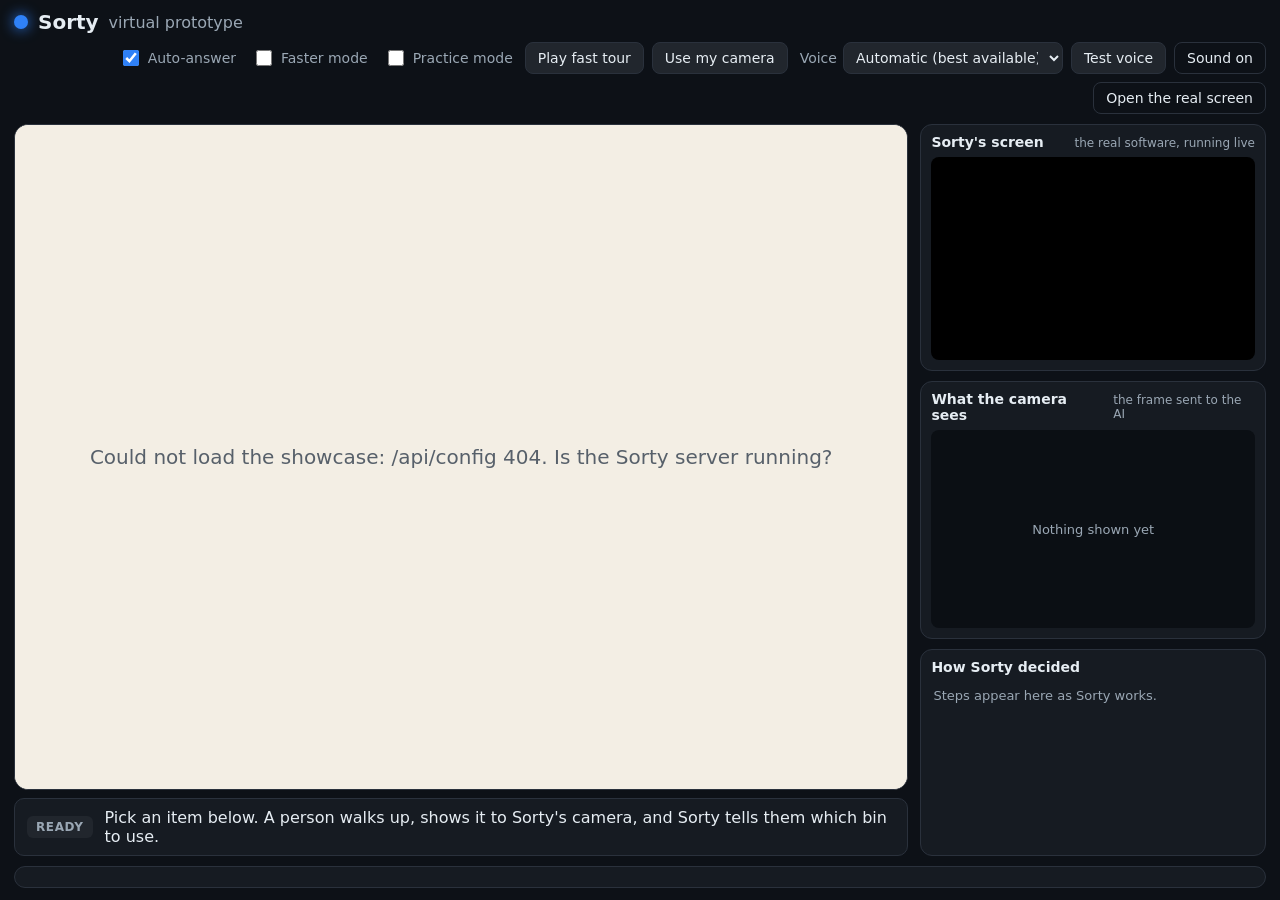
==== commit e7e9f07e: "Showcase: fast tour with a line of people, a hurried person stopped by the alert, and a stopwatch - " ====
--- a/sorty/showcase/index.html
+++ b/sorty/showcase/index.html
@@ -32,7 +32,7 @@
         <input type="checkbox" id="optPractice">
         <span>Practice mode</span>
       </label>
-      <button id="btnTour" class="btn" type="button">Play tour</button>
+      <button id="btnTour" class="btn" type="button" title="A line of people, one item each, with a stopwatch. Two of them are in a hurry and do not stop.">Play fast tour</button>
       <button id="btnCam" class="btn" type="button" title="Hold a real object up to your webcam">Use my camera</button>
       <label class="voice" title="The voice Sorty speaks with. The list comes from this browser.">
         <span>Voice</span>
@@ -64,6 +64,9 @@
             <div class="mini-verdict"><b id="miniWord"></b><span id="miniArrow"></span></div>
             <div class="mini-alert">!</div>
           </div>
+
+          <!-- fast tour: the people waiting in line, behind the one at the camera -->
+          <div id="queue" class="queue" aria-hidden="true"></div>
 
           <div id="person" class="person off">
             <img id="poseWalk" class="pose" alt="">
@@ -98,6 +101,13 @@
 
           <div id="saySorty" class="say by-sorty" hidden></div>
           <div id="sayPerson" class="say by-person" hidden></div>
+
+          <!-- fast tour: the stopwatch (real elapsed time: stepping up, the scan, the answer and the throw) -->
+          <div id="tourClock" class="tour-clock" hidden>
+            <span class="cell"><small>People served</small><b id="tcServed">0</b></span>
+            <span class="cell"><small>Total</small><b id="tcTotal">0.0 s</b></span>
+            <span class="cell"><small>Average</small><b id="tcAvg">-</b></span>
+          </div>
         </div>
         <div id="curtain">Loading the station…</div>
       </div>
--- a/sorty/showcase/css/showcase.css
+++ b/sorty/showcase/css/showcase.css
@@ -310,3 +310,20 @@
 @media (prefers-reduced-motion: reduce) {
   #guessArc, #alarm, .stop-chip, .versus, .badge.pop, .guess-badge.wrong { animation: none; }
 }
+
+/* ---------- fast tour: a line of people behind the one at the camera, and a stopwatch ---------- */
+.queue { position: absolute; left: 0; top: 0; width: 100%; height: 100%; pointer-events: none; isolation: isolate; }
+.queue .qp { position: absolute; left: 0; top: 0; width: 100%; height: 100%; will-change: transform, opacity;
+  transition: transform .4s cubic-bezier(.3, .7, .3, 1), opacity .4s ease, filter .4s ease; }
+.queue .qp .body { position: absolute; left: 0; top: 0; width: 100%; height: 100%; }
+.queue .qp .thing { position: absolute; transform: translate(-50%, -50%); filter: drop-shadow(0 10px 14px rgba(0, 0, 0, .25)); }
+.tour-clock { position: absolute; left: 1010px; top: 1262px; display: flex; gap: 0; border-radius: 30px; overflow: hidden;
+  background: rgba(13, 17, 23, .9); color: #fff; box-shadow: 0 18px 50px rgba(0, 0, 0, .3); border: 5px solid transparent; }
+.tour-clock[hidden] { display: none; }
+.tour-clock .cell { display: flex; flex-direction: column; padding: 18px 44px 20px; min-width: 300px; }
+.tour-clock .cell + .cell { border-left: 3px solid rgba(255, 255, 255, .16); }
+.tour-clock small { font-size: 27px; font-weight: 700; letter-spacing: .12em; text-transform: uppercase; color: #8CC8FF; }
+.tour-clock b { font-size: 66px; line-height: 1.1; font-weight: 800; font-variant-numeric: tabular-nums; white-space: nowrap; }
+.tour-clock.done { border-color: #2DA44E; }
+.say.by-person.hurry { background: #FFF1D6; border: 6px solid #F5A524; }
+.say.by-person.hurry::after { border-top-color: #F5A524; }
